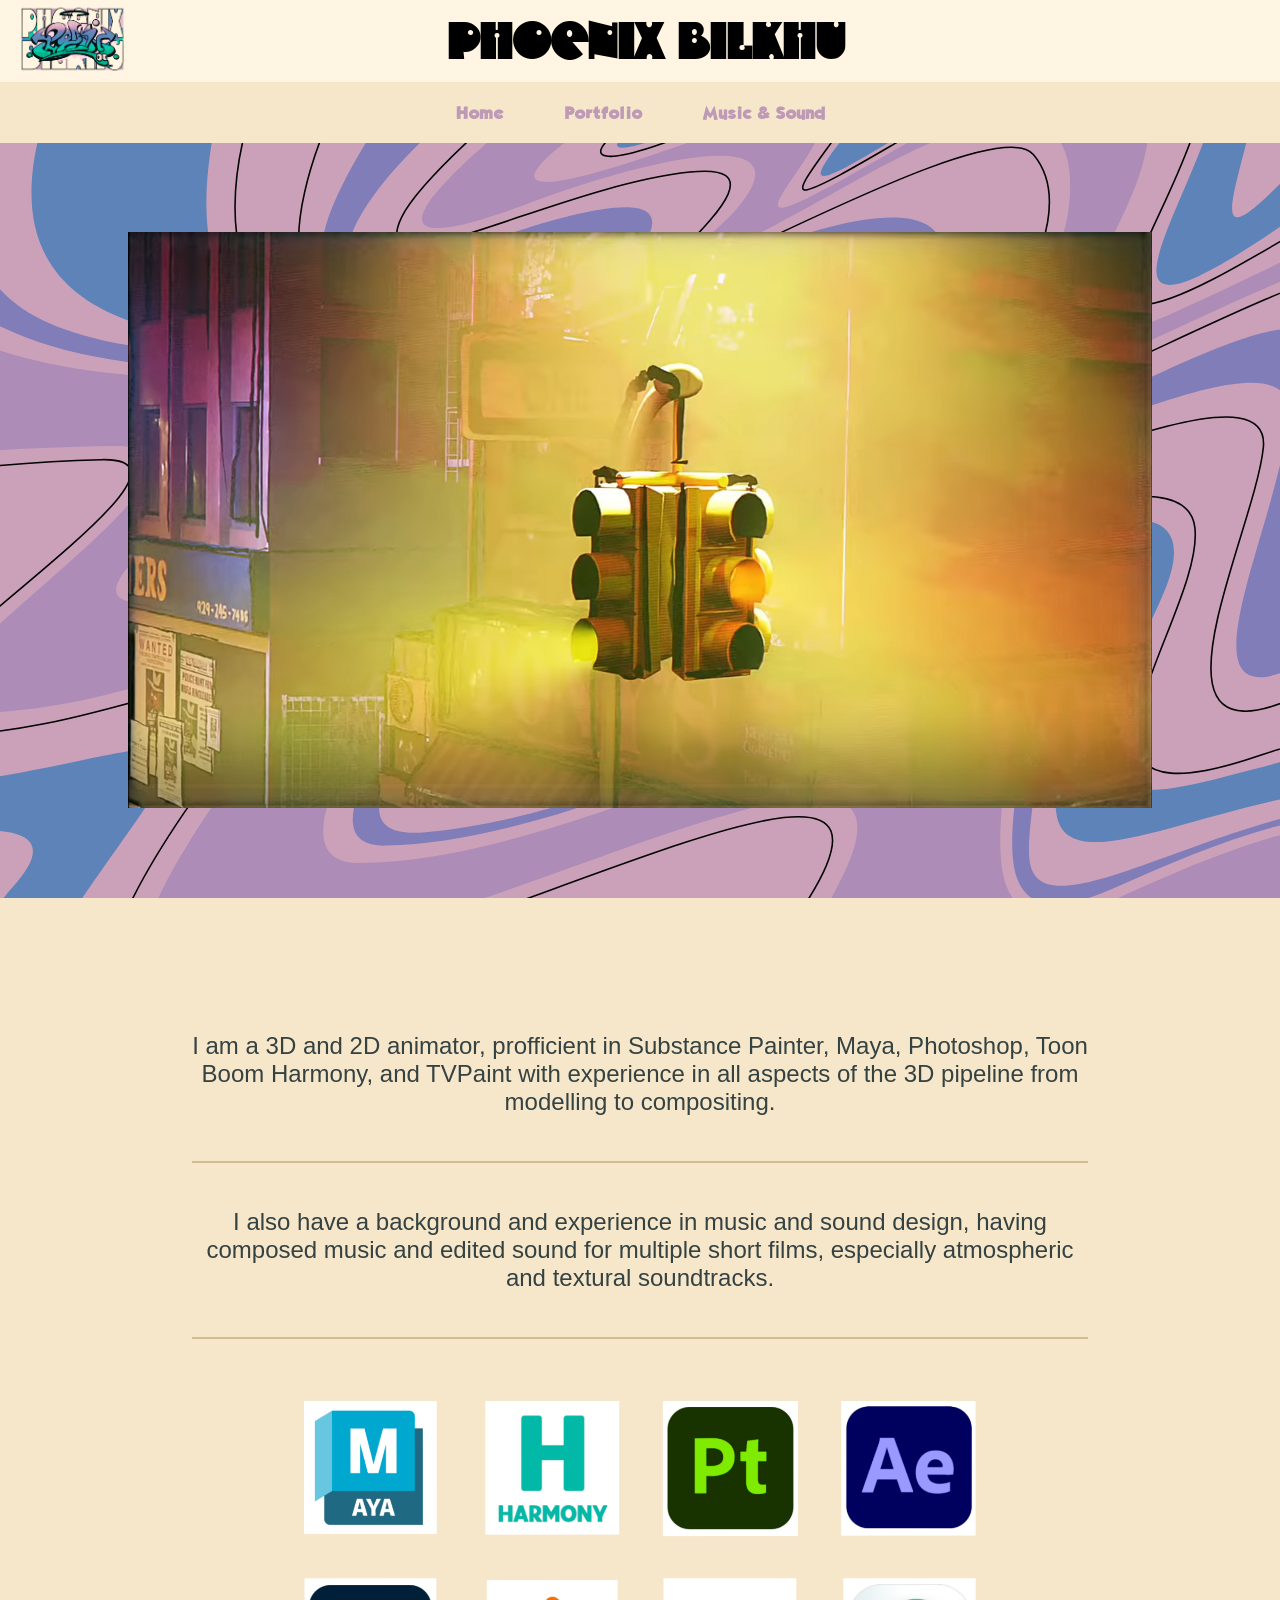
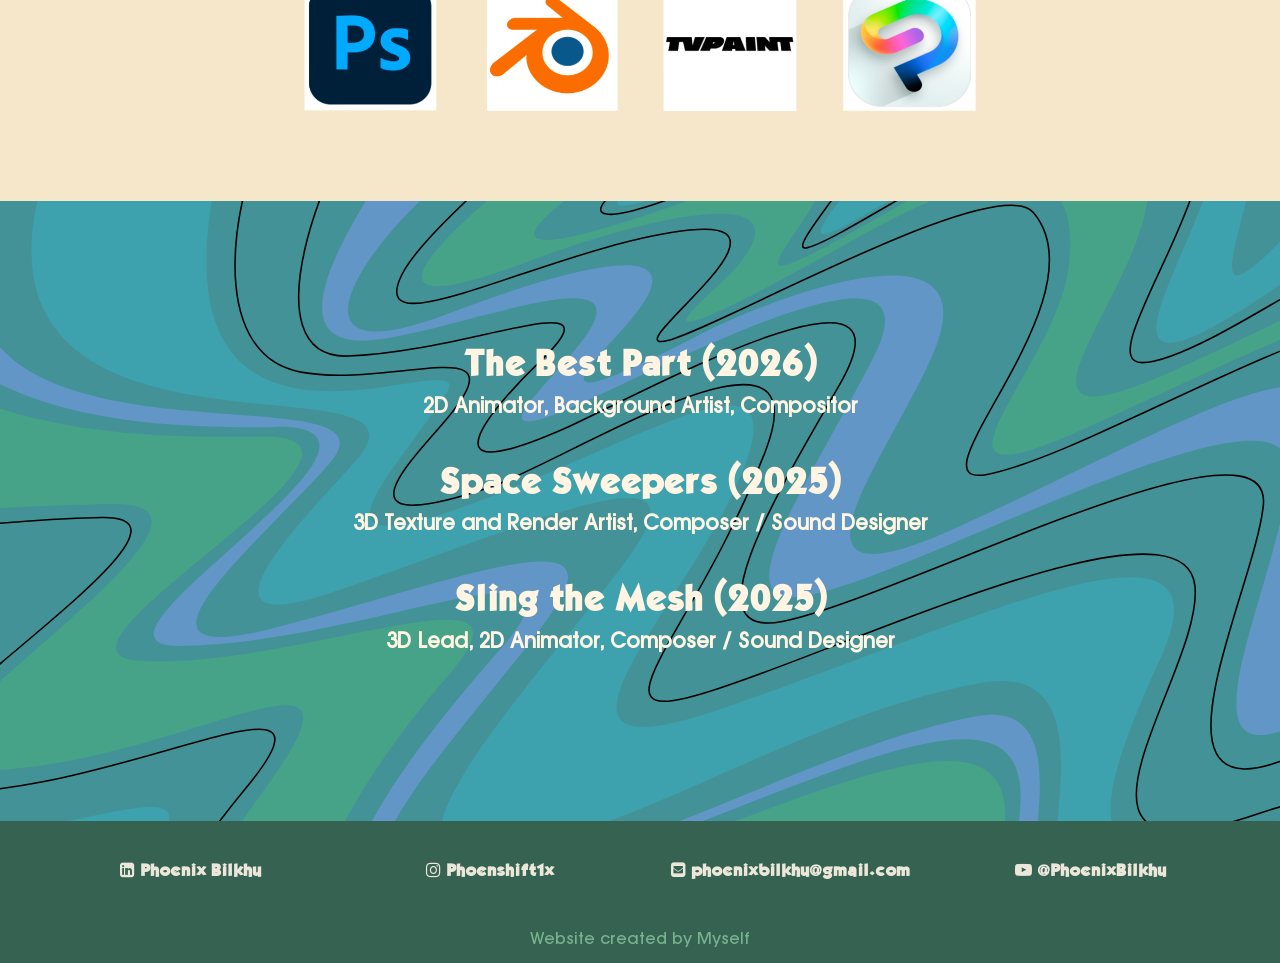
==== index.html @ d2bfbaba "bunch of fixes" ====
<!DOCTYPE html>
<html lang=en>
   <head>
    <link rel="stylesheet" href="https://cdnjs.cloudflare.com/ajax/libs/font-awesome/4.7.0/css/font-awesome.min.css">
    <link rel="stylesheet" href="style.css">
    <title> Phoenix Bilkhu </title>
    <link rel="icon" type="image/x-icon" href="images/icon.ico">
  </head>
<body>
  
  <div class="header">
    <a href="#index" class="logo"><img src="images/logo.png" width="120" height="auto"></a>
    <h1>PHOENIX BILKHU</h1>
    <div class="right"></div>
  </div>
  

  <div class="topnav">
    <ul>
      <li><a href="index.html">Home</a></li>
      <li><a href="portfolio.html">Portfolio</a></li>
      <li><a href="sound.html">Music &amp; Sound</a></li>
      <!--<li><a href="#">Contact</a></li>-->
    </ul>
  </div>
  
  <div class="videodiv">
    <video width=80% height="auto" controls autoplay muted loop>
      <source src="videos/showreel.webm" type="video/webm">
      <source src="videos/showreel.mp4" type="video/mp4">
    Your browser does not support the video tag. 
    </video>
  </div>
  
  <div class="main">
    <div>
      <div class="bio">
        <p>
          I am a 3D and 2D animator, profficient in Substance Painter, Maya, Photoshop, Toon Boom Harmony, and TVPaint with experience in all aspects of the 3D pipeline from modelling to compositing.
        </p>
        <hr class="spacer">
        <p>
          I also have a background and experience in music and sound design, having composed music and edited sound for multiple short films, especially atmospheric and textural soundtracks.
        </p>
        <hr class="spacer">
        <img src="images/softwareicons.png" class="software-icons">
      </div>

      <div class="experience">
        <p class="filmtitle">The Best Part (2026)</p>
        <p class="filmrole">2D Animator, Background Artist, Compositor</p>
        <p class="filmtitle">Space Sweepers (2025)</p>
        <p class="filmrole">3D Texture and Render Artist, Composer / Sound Designer</p>
        <p class="filmtitle">Sling the Mesh (2025)</p>
        <p class="filmrole">3D Lead, 2D Animator, Composer / Sound Designer</p>


      </div>
    </div>

    <div class="space"></div>
    
  </div>
  
  <div class="footer">
    <div class="footercontainer">
      <div class="contactcontainer">
        <div class="contactlink">
          <a href="https://www.linkedin.com/in/phoenix-bilkhu-571b53319" target="_blank"><i style="font-size:17px" class="fa">&#xf08c;</i> Phoenix Bilkhu</a>
        </div>
        <div class="contactlink">
        <a href="https://www.instagram.com/phoenshift1x" target="_blank"><i style="font-size:17px" class="fa">&#xf16d;</i> Phoenshift1x</a>
        </div>
        <div class="contactlink">
        <a href="mailto:phoenixbilkhu@gmail.com"><i style="font-size:17px" class="fa">&#xf199;</i> phoenixbilkhu@gmail.com</a>
        </div>
        <div class="contactlink">
        <a href="https://www.youtube.com/@phoenixbilkhu"><i style="font-size:17px" class="fa">&#xf16a;</i> @PhoenixBilkhu</a>
        </div>
    </div>
    <div class="footertextcontainer"><p class="footertext">Website created by Myself</p></div>
  </div>
</div>
    
</body>
</html>
---- style.css ----
@font-face {
  font-family: "Block Berthold";
  src: url('fonts/Block Berthold Regular.ttf') format('truetype');
}

@font-face {
  font-family: "Flexure";
  src: url('fonts/Flexure.ttf') format('truetype');
}

@font-face {
  font-family: "Zurich Extended";
  src: url('fonts/Zurich Extended BT.ttf') format('truetype');
}

@font-face {
  font-family: "Hypnos";
  src: url('fonts/Hypnos-Regular.otf') format('opentype');
}

@font-face {
  font-family: "Shotgun";
  src: url('fonts/Shotgun Regular.ttf') format('truetype');
}

@font-face {
  font-family: "Pusab";
  src: url('fonts/PUSAB___.ttf') format('truetype');
}

@font-face {
  font-family: "Kabel";
  src: url('fonts/Kabel Bold.ttf') format('truetype');
}

@font-face {
  font-family: "ITC Avant Garde";
  src: url('fonts/ITCAvantGardePro-Md.ttf') format('truetype');
}

body {
  display: flex;
  min-height: 100vh;
  margin: 0;
  flex-direction: column;
  /*background-color: #B02C37;*/
  padding: 0;
}

.main {
  font-family: "PT Sans", Calibri, Tahoma, sans-serif;
  display: flex;
  flex-direction: column;
  background-color: #f6e7cb;
  /*background-image: url(images/background02.svg);*/
  /*background-size: 25% auto;*/
  /*background-repeat: repeat;*/
  margin: 0;
  /*padding-bottom: 15%;*/
}

.header {
  margin-top: 0;
  margin-bottom: 0;
  display: flex;
  /*flex-direction: row;*/
  justify-content: center;
  align-content: center;
  background-color: #FFF5E2;
}

.logo {
  margin-top: auto;
  margin-bottom: auto;
  /*margin-left: auto;*/
  padding-left: 1%;
  flex: 1;
}

h1 {
  display: inline-block;
  font-family: "Shotgun";
  /*transform: scaleY(0.5);*/
  font-size: 300%;
  margin-top: auto;
  margin-bottom: auto;
  /*justify-self: center;*/
  margin-left: auto;
  margin-right: auto;
}
.right {
  flex: 1;
}

ul {
  list-style-type: none;
  margin: 0;
  padding: 0;
  display: flex;
  justify-content: center;
  background-color: #f6e7cb;
}

ul li a {
  font-family: "Kabel";
  display: block;
  color: #BE9AB6;
  padding: 20px 30px;
  text-decoration: none;
}

ul li a:hover {
  color: #f6e7cb;
  background-color: #E2BAC9;

}

ul li a:active {
  background-color: #BE9AB6;
}



.videodiv {
  padding: 7% 0% 7% 0%;
  margin-right: 0%;
  margin-left: 0%;
  width:100%;
  /*background-color: #DBA6C0;*/
  background-image: url(images/background01.svg);
  background-size: 120%;
  /*background-repeat: repeat;*/


  
}
video {
  display: block;
  margin: 0 auto;
}
.bio{
  /*background-color: #e9d8b9;*/
  margin-top: 5%;
  margin-left: 10%;
  margin-right: 10%;
  padding: 2% 5% 2% 5%;
  align-content: center;
  display: flexbox;
}
.spacer{
  border: 1px solid #d4bc8f;
}
.bio p{
  font-family: ""ITC Avant Garde"";
  margin: 5% auto 5% auto;
  /*padding-left: 25%;*/
  font-size: 150%;
  /*padding-right: 25%;*/
  text-align: center;
  color: #354242;
  font-weight: lighter;
}
.software-icons {
  max-width: 75%;
  height: auto;
  display: block;
  margin-left: auto;
  margin-right: auto;
  margin-top: 7%;
}
.experience {
  margin-top: 5%;
  margin-bottom: 0;
  padding-top: 10%;
  padding-bottom: 10%;
  background-image: url(images/background02.svg);
  background-size: 120%;
}
.filmtitle {
  font-family: "Kabel";
  font-size: 30px;
  margin: 0;
  margin-top: 1%;
  padding-left: 10%;
  padding-right: 10%;
  text-align: center;
  color: #FFF5E2;
  font-weight: bold;
}
.filmrole {
  font-family: "ITC Avant Garde";
  font-size: 20px;
  margin: 0;
  margin-top: 1%;
  margin-bottom: 3%;
  padding-left: 10%;
  padding-right: 10%;
  text-align: center;
  color: #FFF5E2;
  font-weight: bold;
}


.gallery {
  display: flex;
  flex-direction: column;
  background-color: #f6e7cb;
  padding: 3%;
  padding-top: 5%
}
.galleryitems {
  display: flex;
  flex-wrap: wrap;
  justify-content: center;
}

.gallerycontainer {
  background-color: #BE9AB6;
  background-image: url(images/background01.svg);
  background-size: 120%;
  padding: 10%;
  padding-top: 3%;
  margin-bottom: 0;
}

.galleryhighlight {
  display: flex;
  flex-direction: column;
  flex: 1;
  padding: 2%;
  background-image: url(images/background02.svg);
  margin-bottom: 5%;
  
}
.galleryhighlight video{
  /*flex: 1;*/
  /*width: fit-content;*/
  /*height: 360px;*/
  /*border: 4px solid #000000;*/
  /*margin: 2%;*/
}
.galleryhighlight p{
  padding: 2%;
  margin: 0;
  font-size: 20px;
  align-self: center;
  font-family: "Kabel";
  color: #FFF5E2;
  /*margin: 1%*/
}

.galleryitem {
  display: flex;
  /*aspect-ratio: 16/9;*/
  margin: 7px;
  border: 7px solid #339180;
  width: 45%;
  max-width: 400px;
  min-width: 230px;
  align-content: center;
  justify-content: center;
  background-color: #000000
}
.galleryitem img{
  width: 100%;
  align-self: center;
  height: auto;
}

.galleryitem video{
  width: 100%;
  height: auto;
}

.soundgallery {
  padding: 3%;
  padding-bottom: 0;
  /*padding-top: 3%;*/
  background-image: url(images/background02.svg);
  display: flex;
  flex-direction: column;
}

.soundgalleryitem {
  /*width: fit-content;*/
  /*height: fit-content;*/
  margin-bottom: 5%;
  display: flex;
  padding: 3%;
  flex-direction: row;
  /*align-content: space-between;*/
  justify-content: center;
  /*align-content: stretch;*/
  
  /*background-image: url(images/bg_image01.png);*/
  /*background-image: url(images/background02.svg);*/
  background-color: #f6e7cb;
  background-size: 120%;
  /*background-size: 25% auto;*/
  /*background-repeat: repeat;*/
}

.soundgalleryitem video{
  width: 50%;
  align-self: center;
  /*height: auto;*/
}

.soundgallerytext{
  display: flex;
  flex-direction: column;
  flex: 1;
  padding: 3%;
  justify-content: center;
  /*background-color: #f6e7cb;*/
  background-image: url(images/background01.svg)
  /*
  font-family: "Kabel";
  font-weight: bold;
  color: #FFF5E2;
  */
}

.soundgallerytext h2{
  font-family: "Kabel";
  font-weight: bold;
  color: #FFF5E2;
  font-size: 150%
}

.soundgallerytext p{
  font-family: "Kabel";
  font-weight: normal;
  color: #FFF5E2;
}

iframe.instagram-media {
    max-width: 100% !important;
    width: 100% !important;
    min-width: auto !important;
  height: 335px
}

iframe.youtube-media {
    max-width: 100% !important;
    /*width: 100% !important;*/
    min-width: auto !important;
    /*height: auto*/
  /*height: 335px*/
}

.media-container {
  width: fit-content;
  height: fit-content;
  display: flex;
  /*align-content: center;*/
}

.soundgalleryitem audio{
  margin-right: 3%;
  align-self: center;

}

.embedcontainer {
  display: flex;
  justify-content: center;
  justify-self: center;
  margin: 2% 5% 2% 5%;
  /*margin-top: 5%*/
  /*max-width: 900px;*/
}


.space {
  flex-grow: 0.75;
}
.footer {
  margin-top: 0;
  padding-top: 3%;
  padding-bottom: 0;
  width: 100%;
  /*background-color: #BF5441;*/
  background-color: #366351;
}

.contactcontainer {
  display: grid;
  grid-template-columns: repeat(auto-fit, 300px);
  justify-content: center;
  margin-bottom: 2%;
}


.contactlink {
  text-align: center;
  color: #f5e5dd
}

a{
  font-family: "Kabel";
  text-decoration: none;
  font-size: 15px;
  font-weight: bold;
  color: #ece7db;
}
a:hover{
  color: #78b390;
}

.footertextcontainer{
  display: flex;
  justify-content: center;
  margin: 1%;
}
.footertext {
  font-family: "ITC Avant Garde";
  color: #78b390;
  margin-bottom: 0;
  margin-top: 2%;
  font-weight: lighter;
  font-size: 16px;
  padding-bottom: 0;
  display: inline-block;
  /*transform: scaleY(0.7);*/
  /*margin-left: 50%;*/
  /*margin-right: auto;*/
}
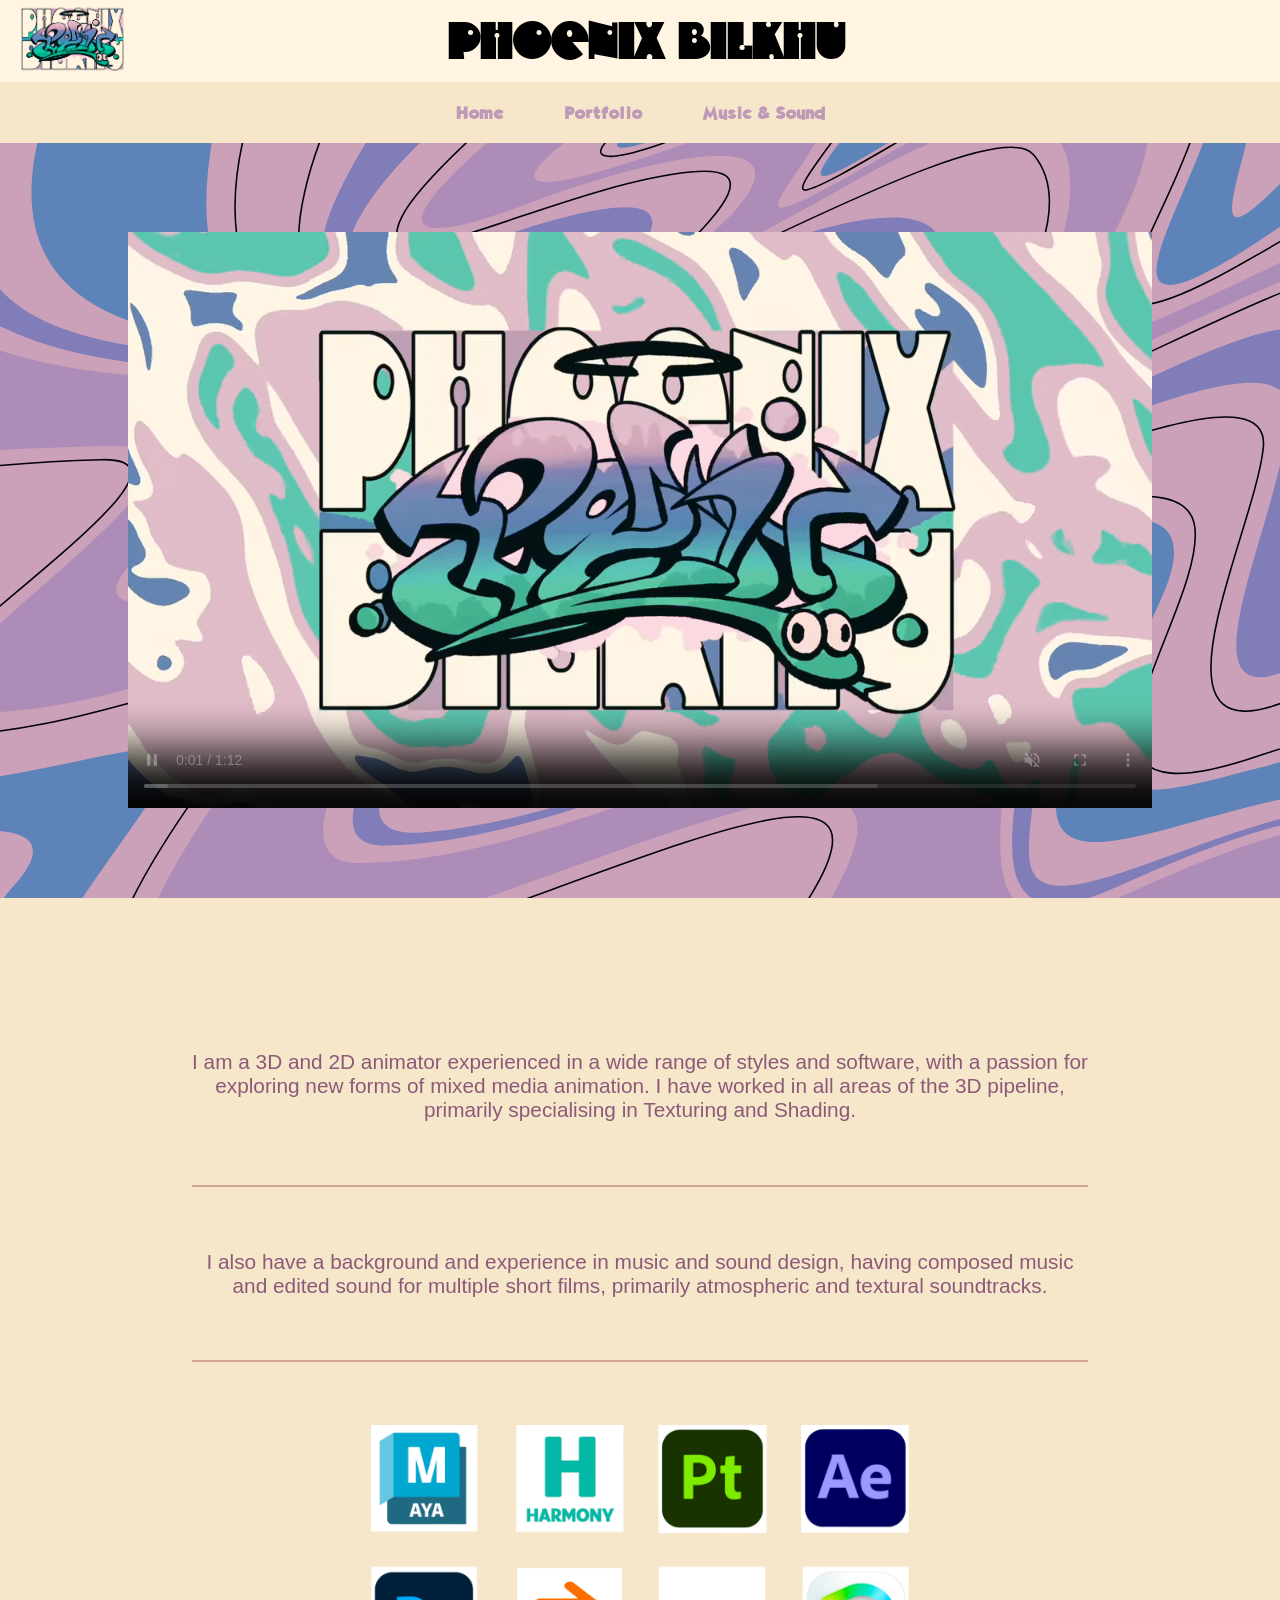
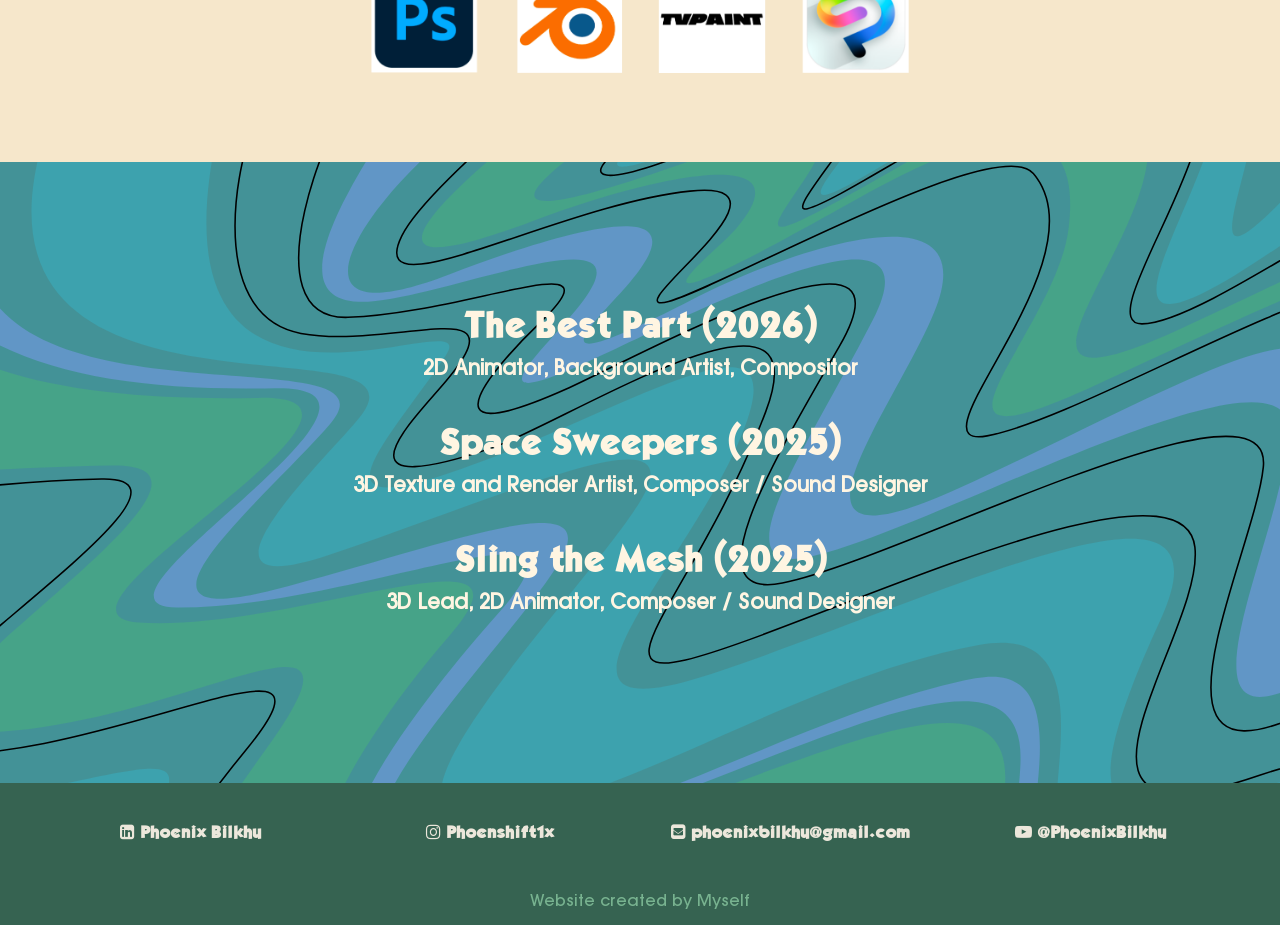
==== commit 35db9e73: "bio edit" ====
--- a/index.html
+++ b/index.html
@@ -36,11 +36,11 @@
     <div>
       <div class="bio">
         <p>
-          I am a 3D and 2D animator, profficient in Substance Painter, Maya, Photoshop, Toon Boom Harmony, and TVPaint with experience in all aspects of the 3D pipeline from modelling to compositing.
+          I am a 3D and 2D animator experienced in a wide range of styles and software, with a passion for exploring new forms of mixed media animation. I have worked in all areas of the 3D pipeline, primarily specialising in Texturing and Shading.
         </p>
         <hr class="spacer">
         <p>
-          I also have a background and experience in music and sound design, having composed music and edited sound for multiple short films, especially atmospheric and textural soundtracks.
+          I also have a background and experience in music and sound design, having composed music and edited sound for multiple short films, primarily atmospheric and textural soundtracks.
         </p>
         <hr class="spacer">
         <img src="images/softwareicons.png" class="software-icons">
--- a/style.css
+++ b/style.css
@@ -148,20 +148,20 @@
   display: flexbox;
 }
 .spacer{
-  border: 1px solid #d4bc8f;
+  border: 1px solid #d4a68f;
 }
 .bio p{
   font-family: ""ITC Avant Garde"";
-  margin: 5% auto 5% auto;
+  margin: 7% auto 7% auto;
   /*padding-left: 25%;*/
-  font-size: 150%;
+  font-size: 130%;
   /*padding-right: 25%;*/
   text-align: center;
-  color: #354242;
+  color: #8c5a78;
   font-weight: lighter;
 }
 .software-icons {
-  max-width: 75%;
+  max-width: 60%;
   height: auto;
   display: block;
   margin-left: auto;
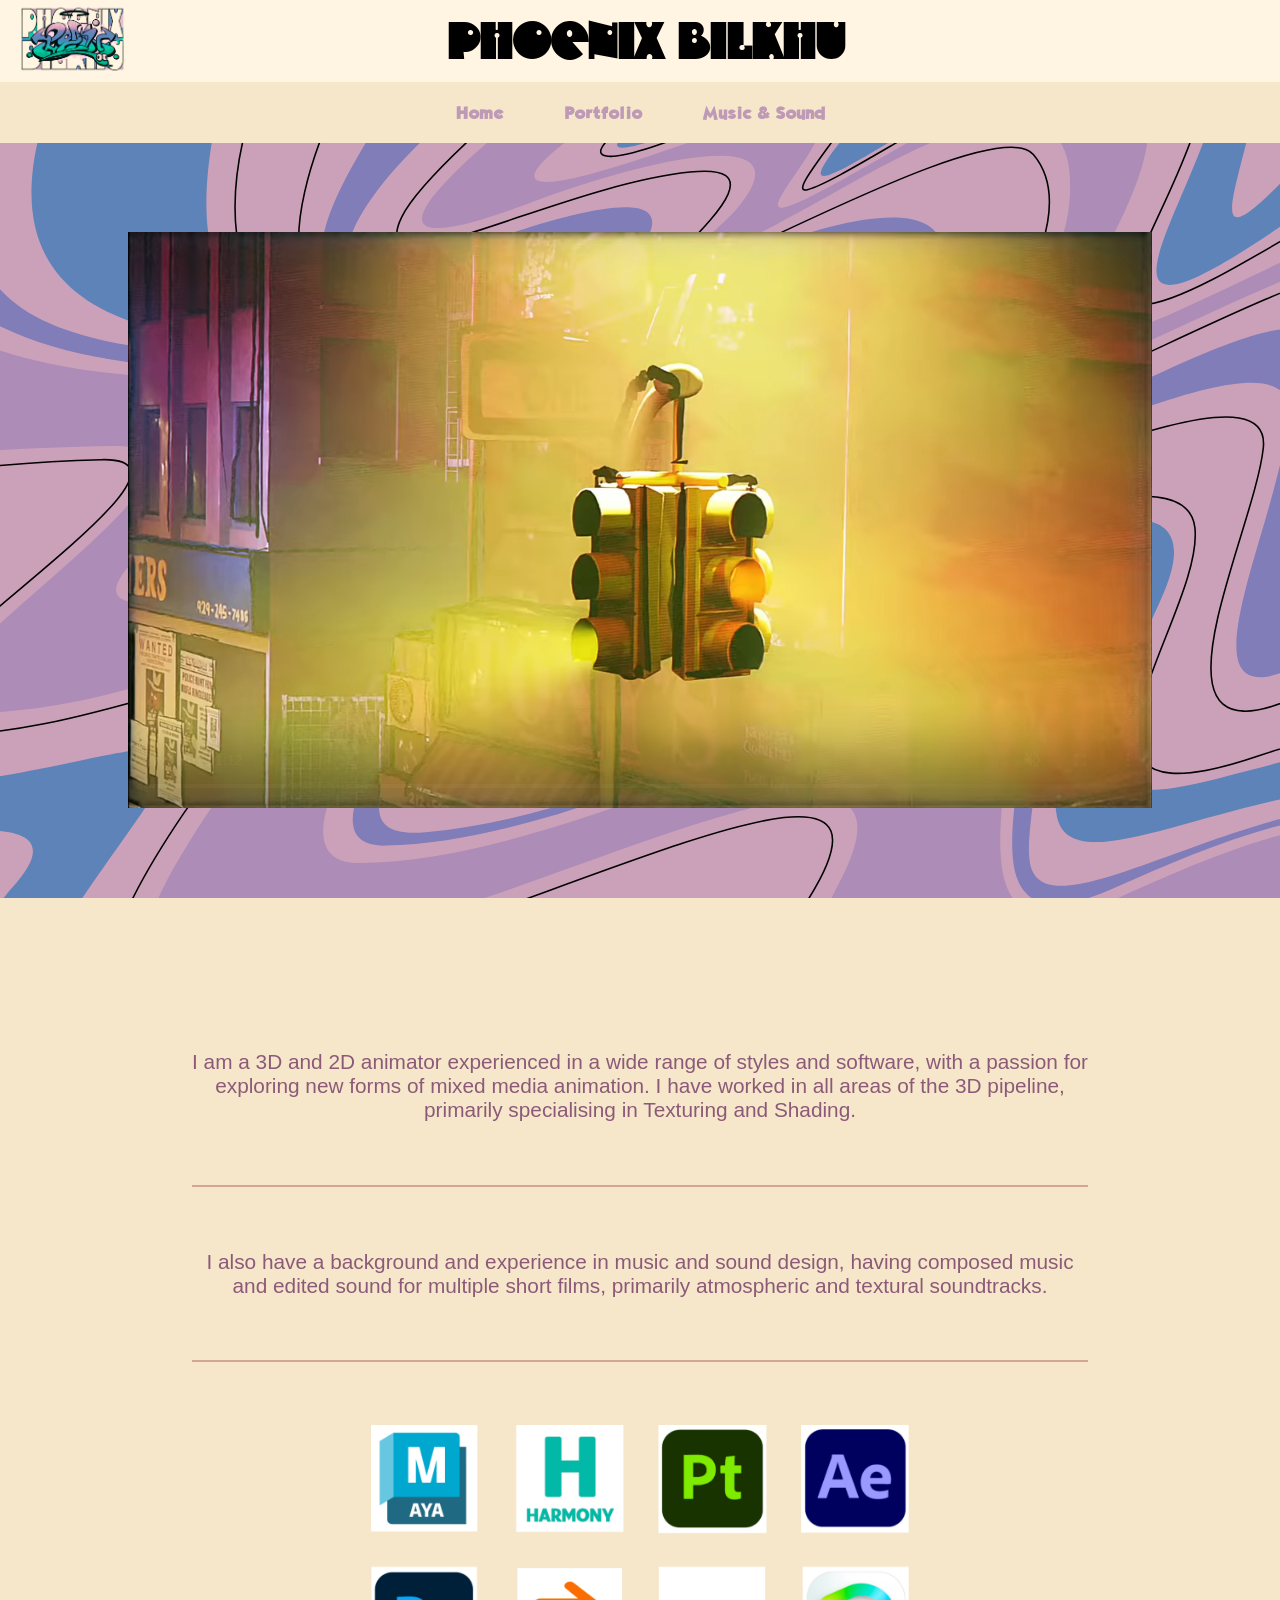
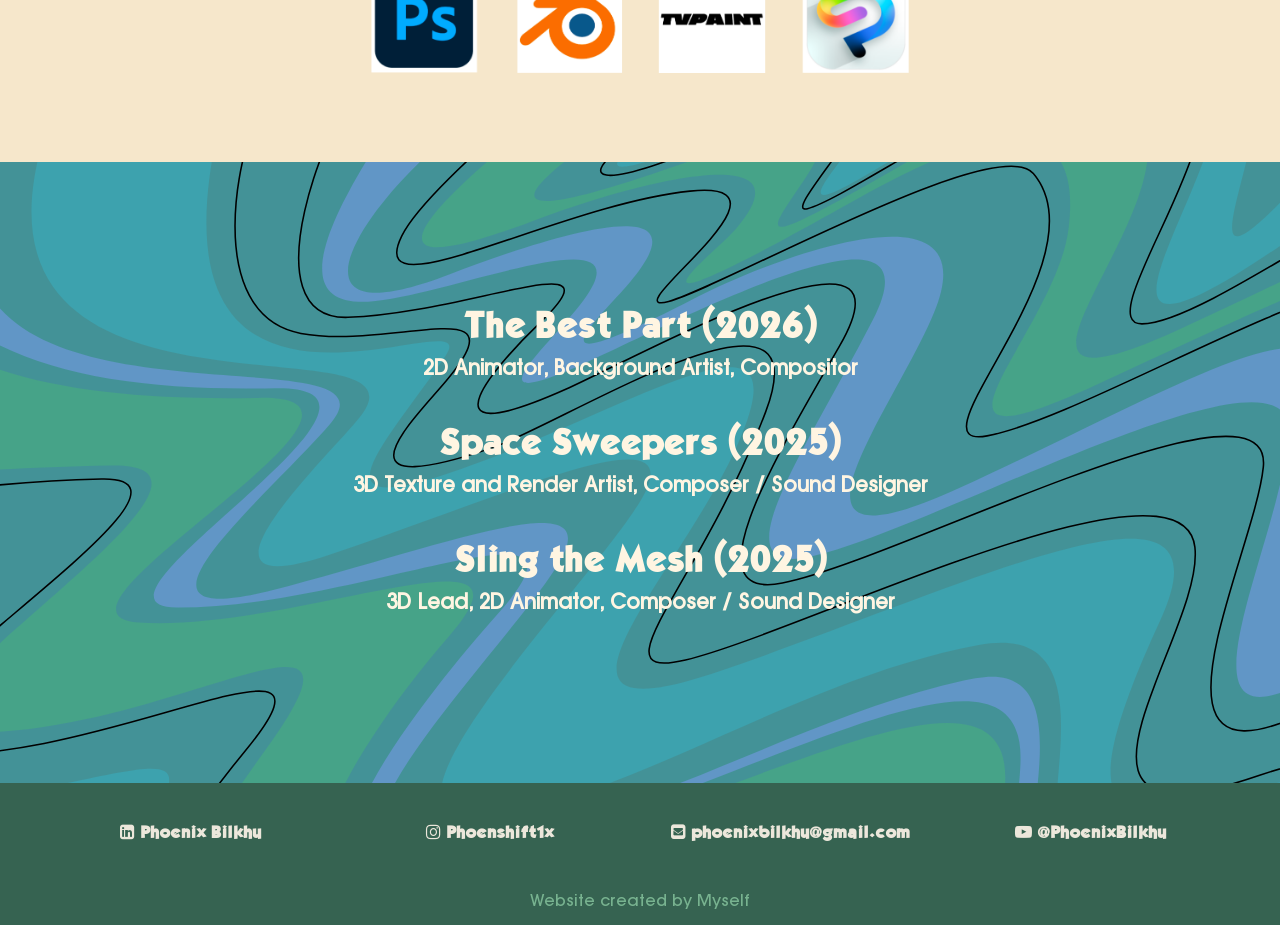
==== commit 920585cf: "icon fix?" ====
--- a/index.html
+++ b/index.html
@@ -4,7 +4,7 @@
     <link rel="stylesheet" href="https://cdnjs.cloudflare.com/ajax/libs/font-awesome/4.7.0/css/font-awesome.min.css">
     <link rel="stylesheet" href="style.css">
     <title> Phoenix Bilkhu </title>
-    <link rel="icon" type="image/x-icon" href="images/icon.ico">
+    <link rel="icon" type="image/x-icon" href="images/icon.ico?v=2">
   </head>
 <body>
   
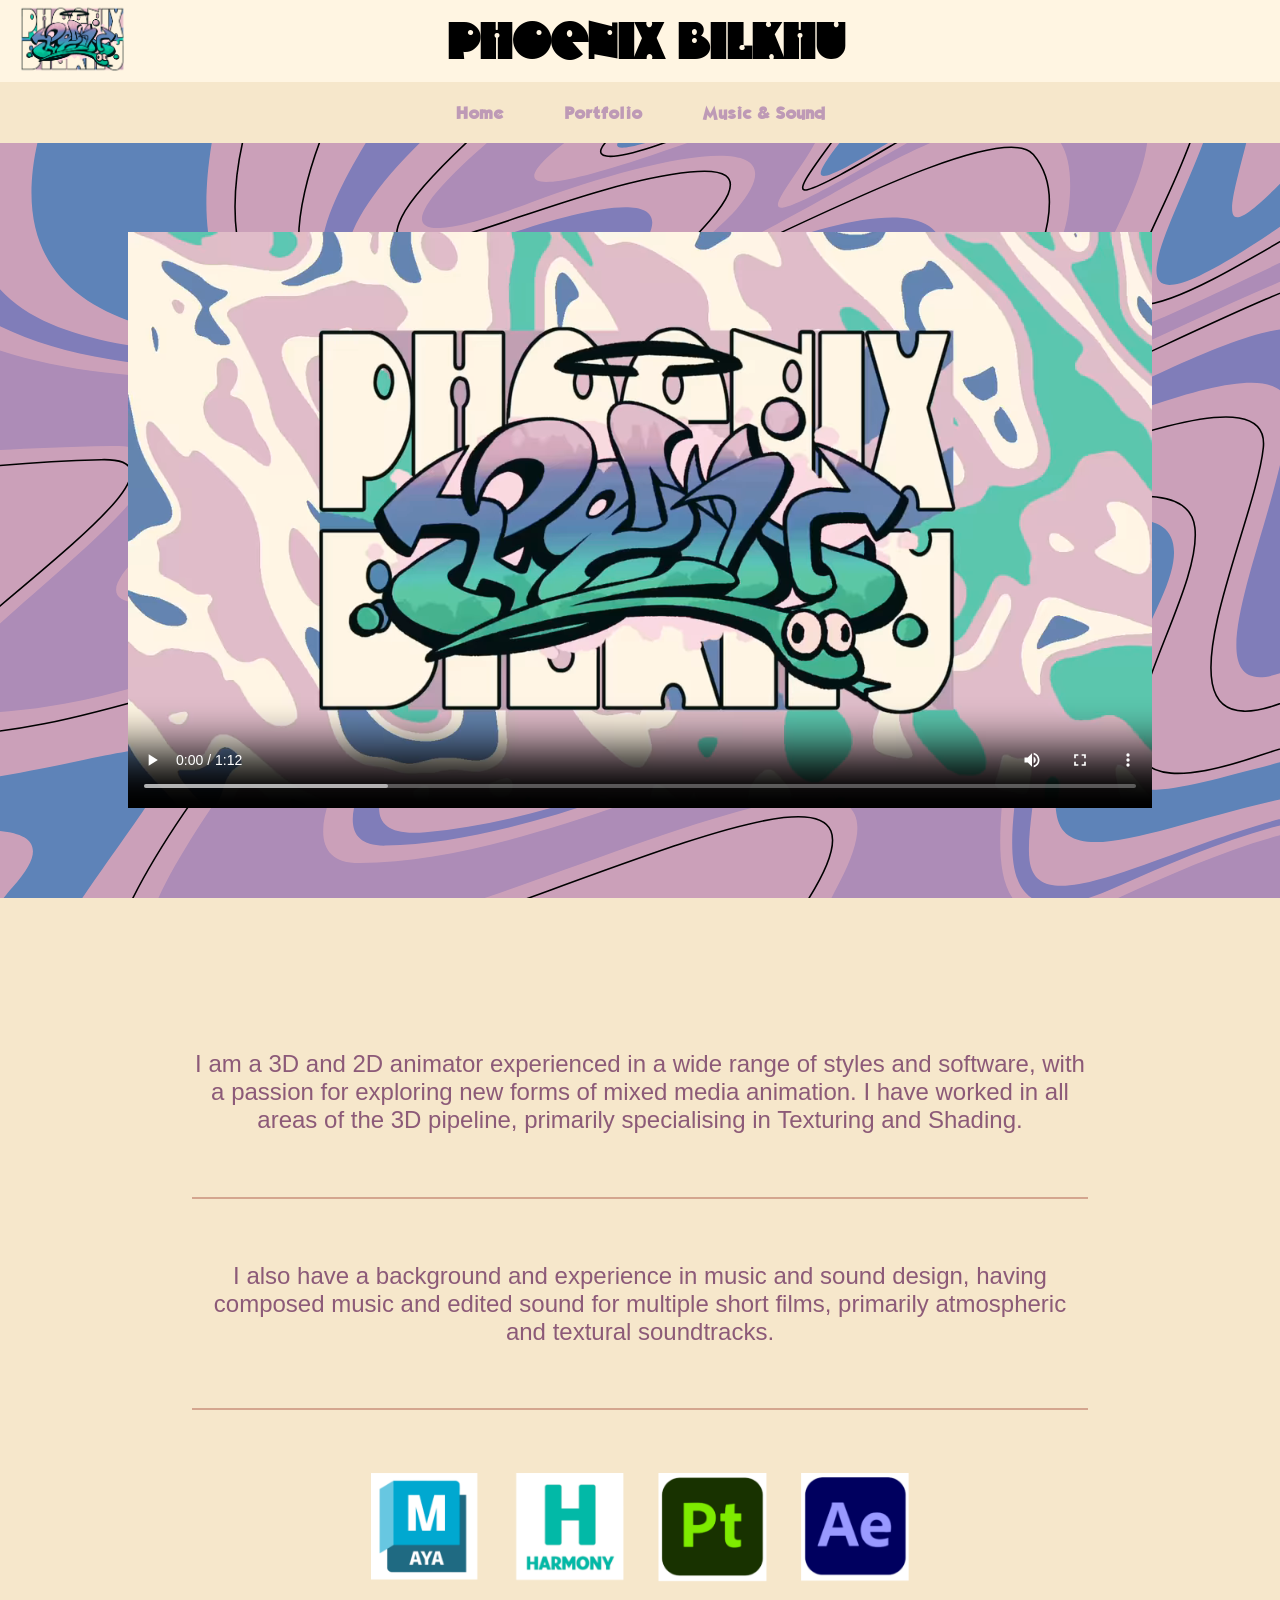
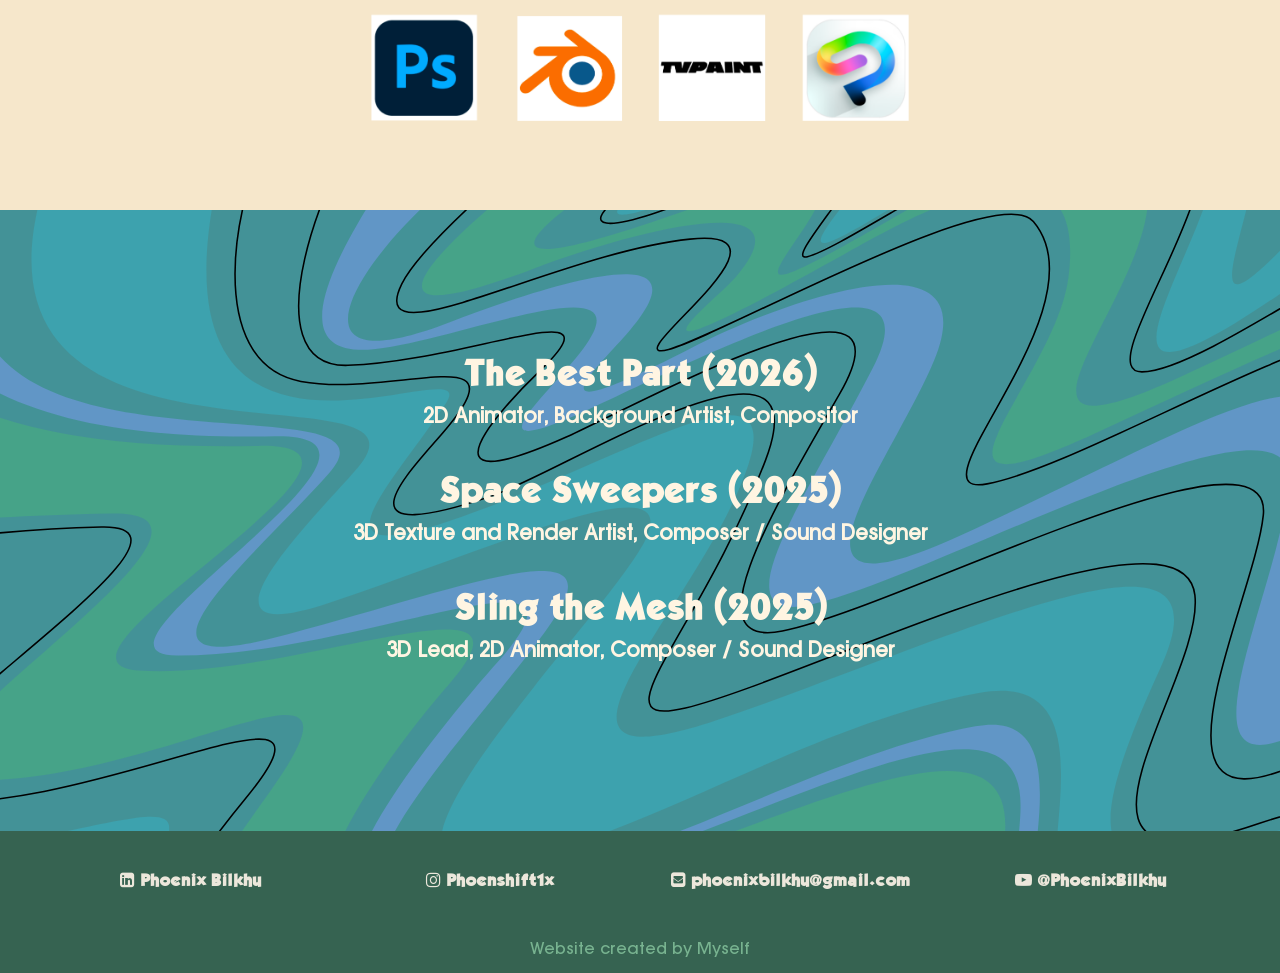
==== commit 37bf0fc8: "changed autoplay settings" ====
--- a/index.html
+++ b/index.html
@@ -25,7 +25,7 @@
   </div>
   
   <div class="videodiv">
-    <video width=80% height="auto" controls autoplay muted loop>
+    <video width=80% height="auto" controls autoplay loop>
       <source src="videos/showreel.webm" type="video/webm">
       <source src="videos/showreel.mp4" type="video/mp4">
     Your browser does not support the video tag. 
--- a/style.css
+++ b/style.css
@@ -154,7 +154,7 @@
   font-family: ""ITC Avant Garde"";
   margin: 7% auto 7% auto;
   /*padding-left: 25%;*/
-  font-size: 130%;
+  font-size: 150%;
   /*padding-right: 25%;*/
   text-align: center;
   color: #8c5a78;
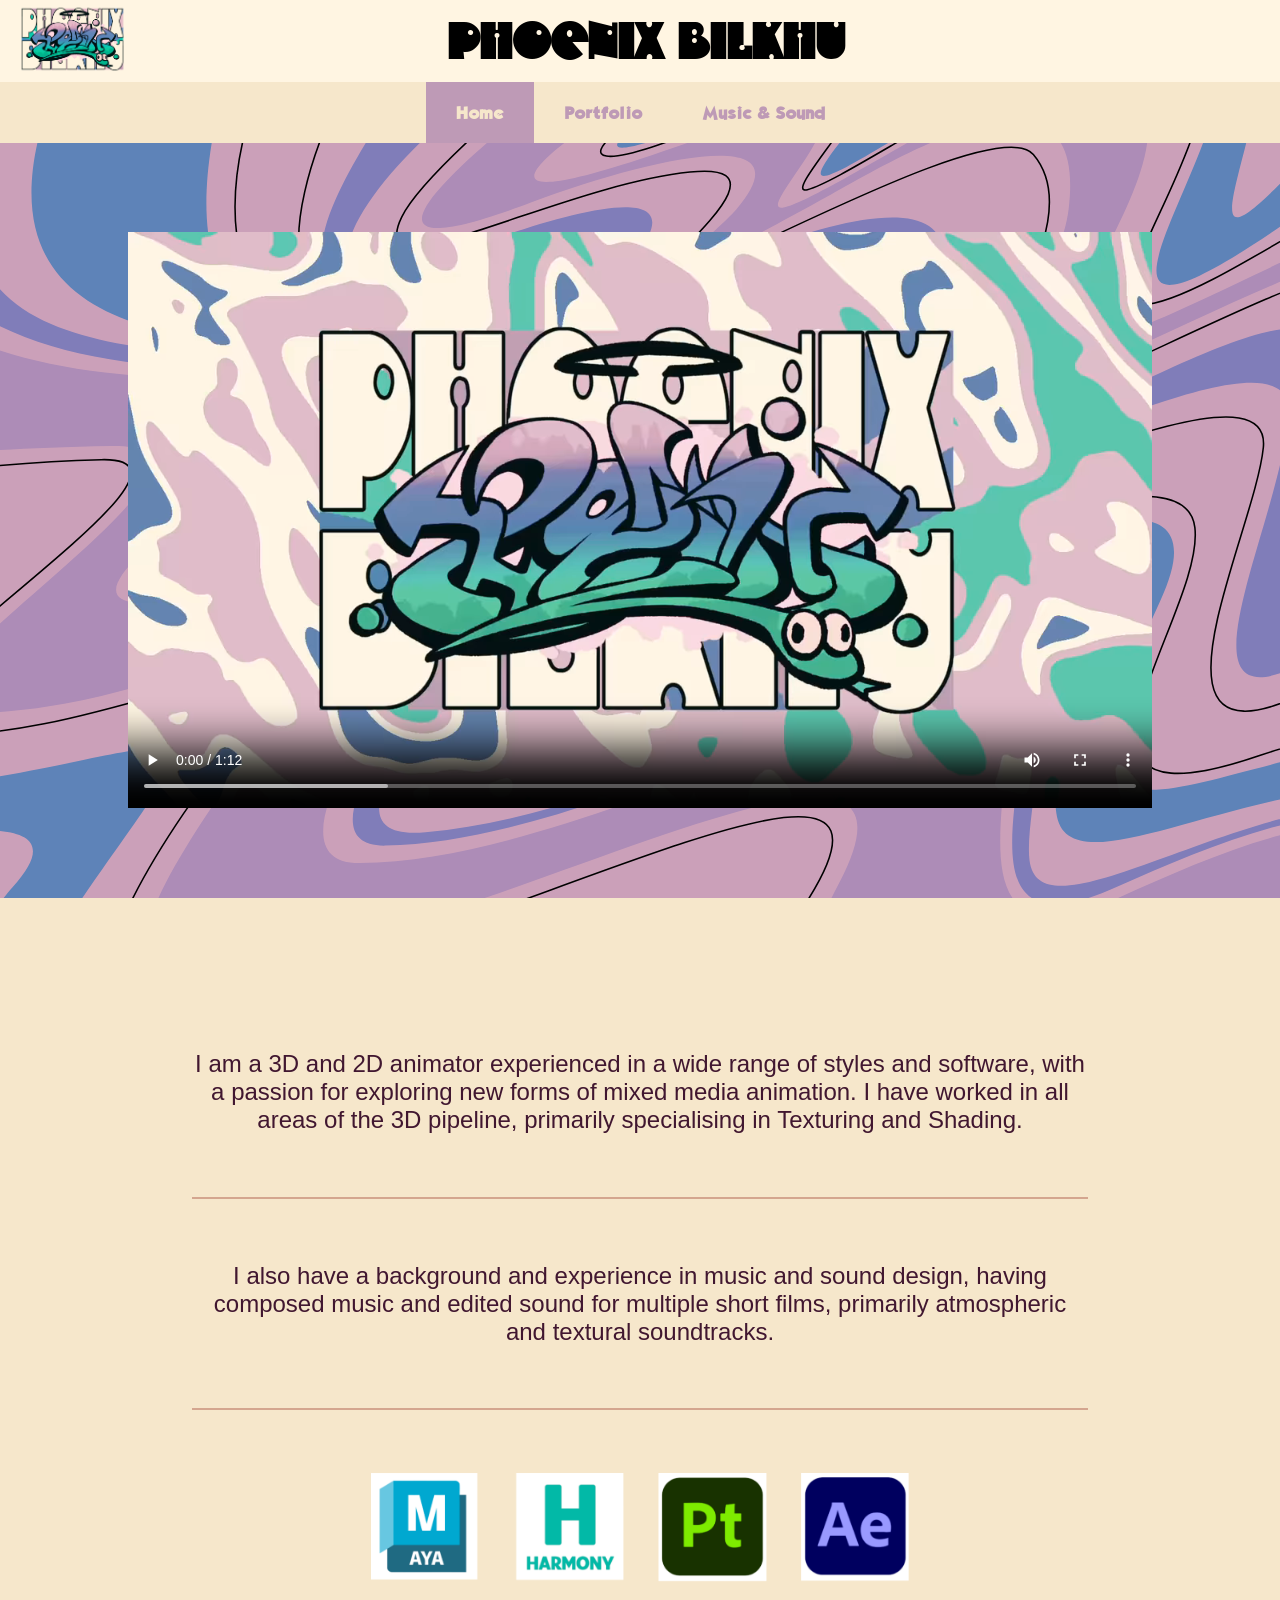
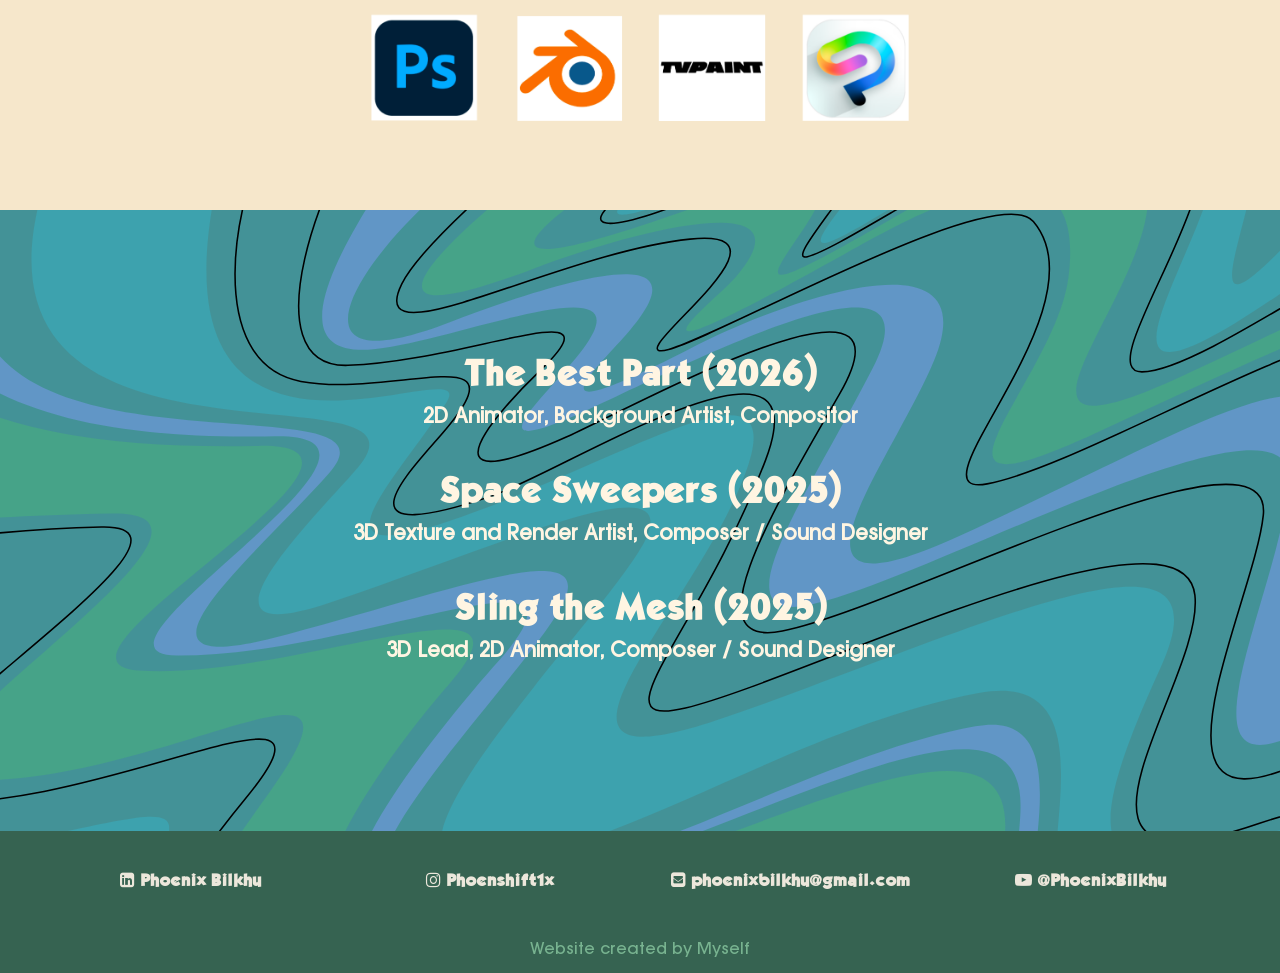
==== commit d9f55a52: "active navbar" ====
--- a/index.html
+++ b/index.html
@@ -6,7 +6,8 @@
     <title> Phoenix Bilkhu </title>
     <link rel="icon" type="image/x-icon" href="images/icon.ico?v=2">
   </head>
-<body>
+<body id="Home">
+  
   
   <div class="header">
     <a href="#index" class="logo"><img src="images/logo.png" width="120" height="auto"></a>
@@ -17,9 +18,9 @@
 
   <div class="topnav">
     <ul>
-      <li><a href="index.html">Home</a></li>
-      <li><a href="portfolio.html">Portfolio</a></li>
-      <li><a href="sound.html">Music &amp; Sound</a></li>
+      <li><a data-active="Home" href="index.html">Home</a></li>
+      <li><a data-active="Portfolio" href="portfolio.html">Portfolio</a></li>
+      <li><a data-active="MusicSoundDesign" href="sound.html">Music &amp; Sound</a></li>
       <!--<li><a href="#">Contact</a></li>-->
     </ul>
   </div>
@@ -81,6 +82,6 @@
     <div class="footertextcontainer"><p class="footertext">Website created by Myself</p></div>
   </div>
 </div>
-    
+  <script type="text/javascript" src="script.js"></script>
 </body>
 </html>
--- a/style.css
+++ b/style.css
@@ -119,6 +119,10 @@
   background-color: #BE9AB6;
 }
 
+a.active {
+  background-color: #BE9AB6;
+  color: #f6e7cb;
+}
 
 
 .videodiv {
@@ -157,7 +161,7 @@
   font-size: 150%;
   /*padding-right: 25%;*/
   text-align: center;
-  color: #8c5a78;
+  color: #411730;
   font-weight: lighter;
 }
 .software-icons {
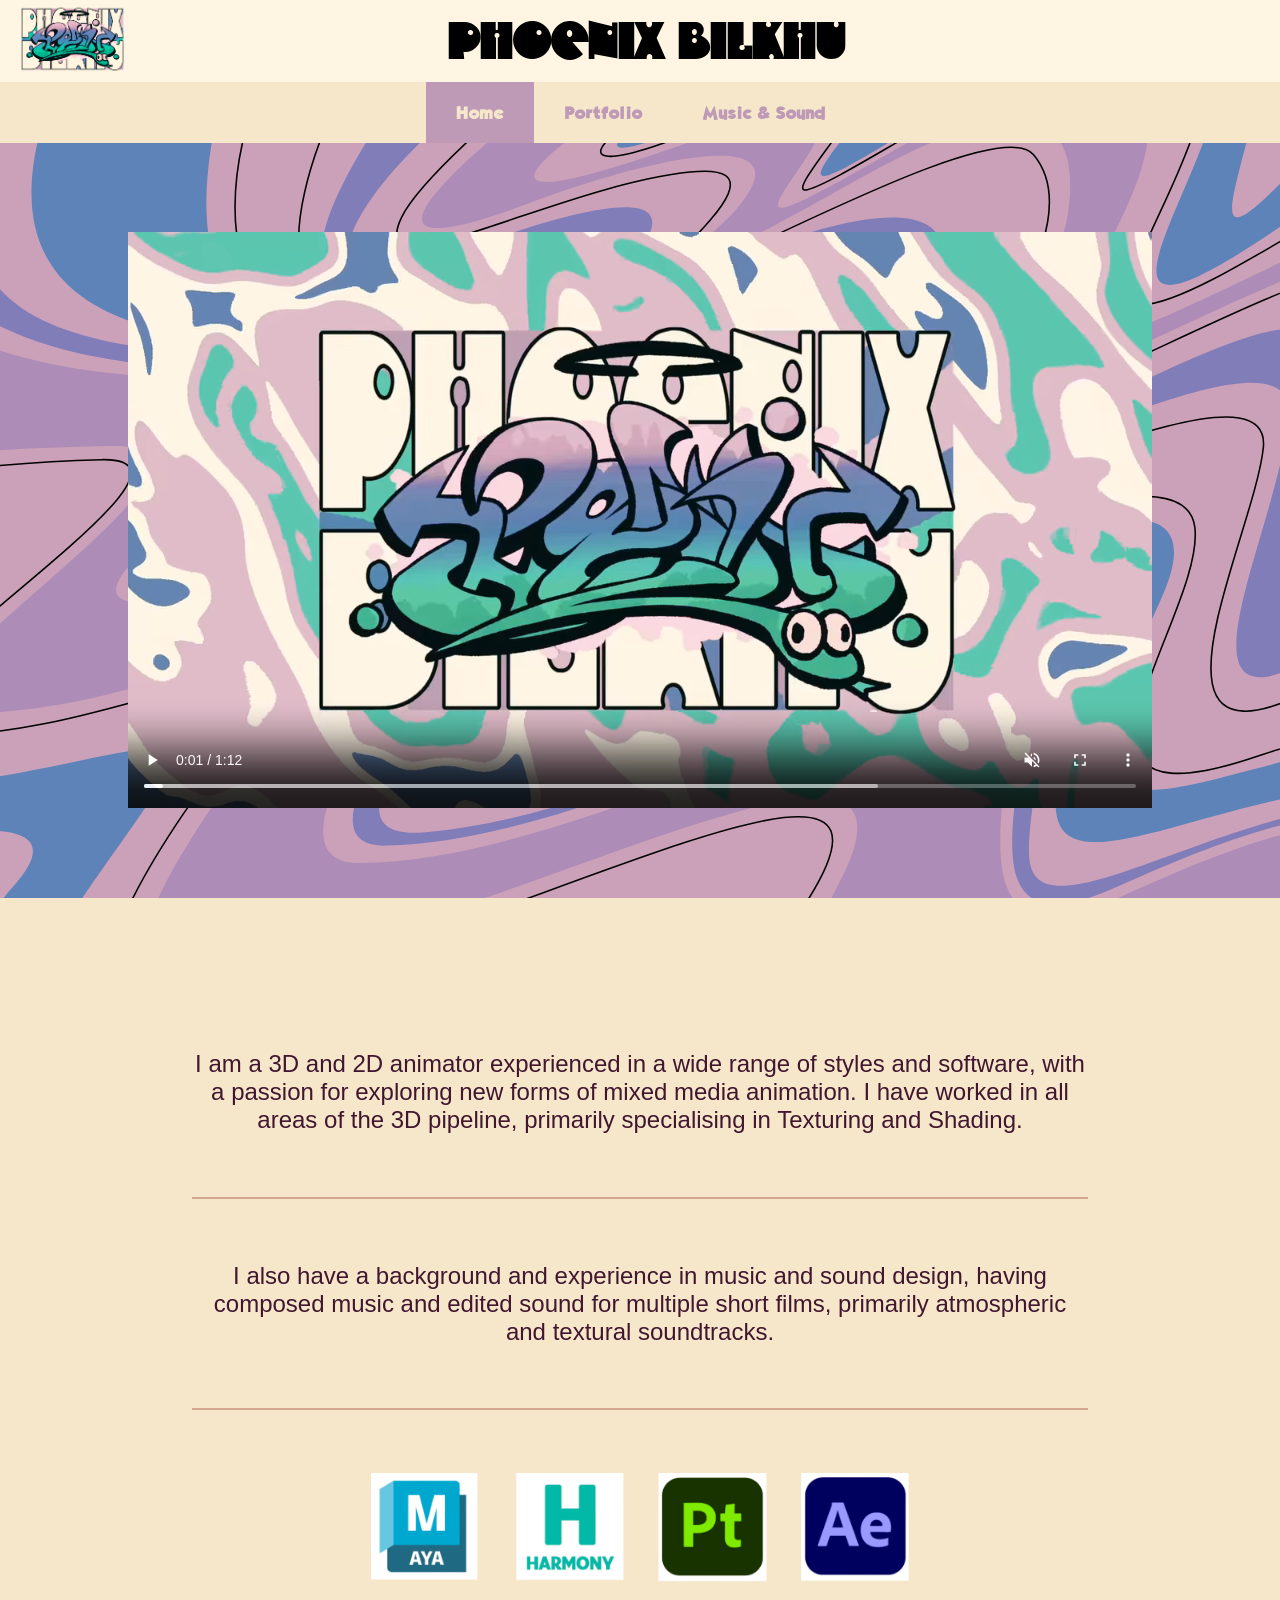
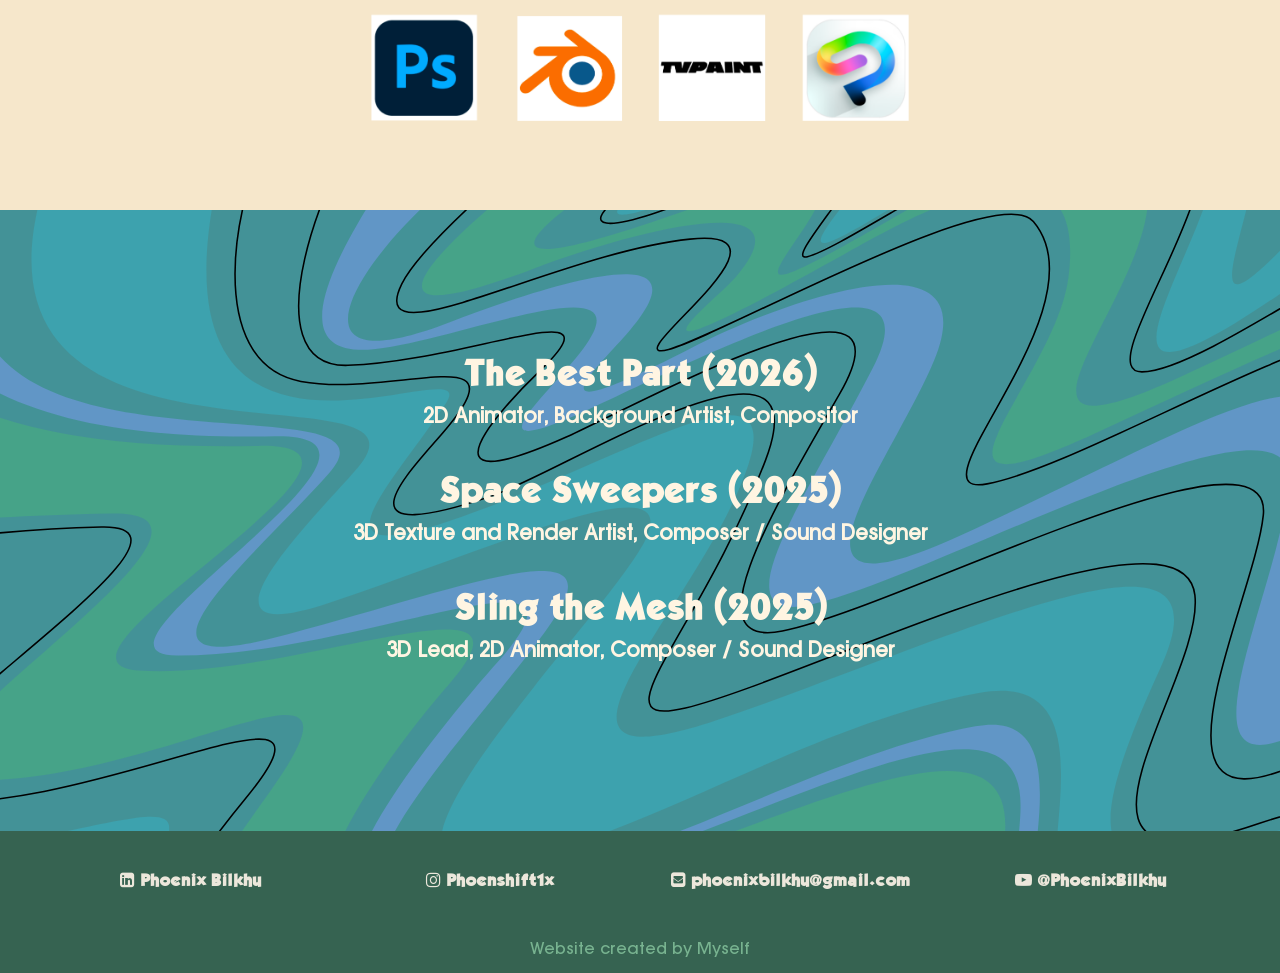
==== commit 10101a15: "autoplay ios fix maybe?" ====
--- a/index.html
+++ b/index.html
@@ -7,7 +7,6 @@
     <link rel="icon" type="image/x-icon" href="images/icon.ico?v=2">
   </head>
 <body id="Home">
-  
   
   <div class="header">
     <a href="#index" class="logo"><img src="images/logo.png" width="120" height="auto"></a>
@@ -26,7 +25,7 @@
   </div>
   
   <div class="videodiv">
-    <video width=80% height="auto" controls autoplay loop>
+    <video width=80% height="auto" controls autoplay muted playsinline loop>
       <source src="videos/showreel.webm" type="video/webm">
       <source src="videos/showreel.mp4" type="video/mp4">
     Your browser does not support the video tag. 
@@ -78,10 +77,10 @@
         <div class="contactlink">
         <a href="https://www.youtube.com/@phoenixbilkhu"><i style="font-size:17px" class="fa">&#xf16a;</i> @PhoenixBilkhu</a>
         </div>
+      </div>
+      <div class="footertextcontainer"><p class="footertext">Website created by Myself</p></div>
     </div>
-    <div class="footertextcontainer"><p class="footertext">Website created by Myself</p></div>
   </div>
-</div>
   <script type="text/javascript" src="script.js"></script>
 </body>
 </html>
